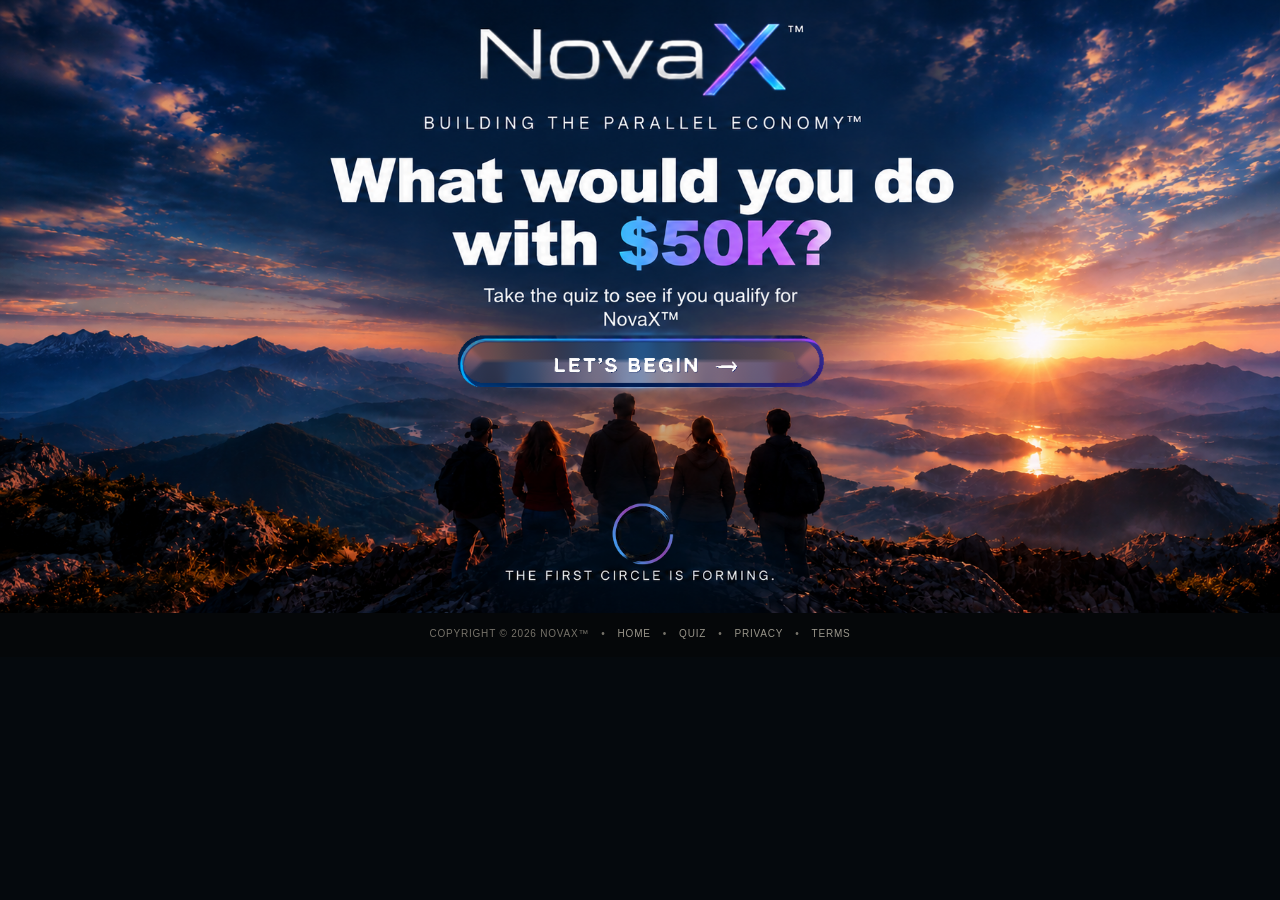
==== index.html @ 697310b9 "Add files via upload" ====
<!doctype html>
<html lang="en">
<head>
<meta charset="utf-8">
<meta name="viewport" content="width=device-width,initial-scale=1">
<title>NovaX™ — Building the Parallel Economy</title>
<meta name="description" content="NovaX™ — Building the Parallel Economy. What would you do with $50K? Take the quiz to see if you qualify for NovaX™.">
<style>
:root{--bg:#05090d;--footer:#050709;--footer-text:#77736a;--footer-link:#9a968b}
*{box-sizing:border-box}
html{-webkit-text-size-adjust:100%;text-size-adjust:100%;background:var(--bg)}
body{margin:0;min-height:100vh;background:var(--bg);color:#fff;font-family:Arial,Helvetica,sans-serif;overflow-x:hidden}
.landing-page{min-height:100vh;background:var(--bg);display:flex;flex-direction:column;align-items:center}
.landing-stage{position:relative;width:min(1812px,100%);line-height:0;background:var(--bg)}
.landing-art{display:block;width:100%;height:auto;max-width:1812px}
.landing-cta{position:absolute;left:35.5%;top:58.5%;width:28.4%;height:8.5%;border-radius:999px;z-index:2;display:block;cursor:pointer;-webkit-tap-highlight-color:transparent}
.landing-cta:focus-visible{outline:3px solid #fff;outline-offset:6px}
.site-footer{width:100%;display:flex;justify-content:center;align-items:center;gap:12px;flex-wrap:wrap;padding:14px 12px 16px;background:var(--footer);color:var(--footer-text);font-size:10px;line-height:1.4;letter-spacing:.08em;text-transform:uppercase;text-align:center}
.site-footer a{color:var(--footer-link);text-decoration:none}.site-footer a:hover{color:#d7bd7e}.site-footer a:focus-visible{outline:2px solid #d7bd7e;outline-offset:3px}
@media(max-width:600px){.landing-stage{width:100%}.landing-cta{top:58.5%;width:54%;height:8.5%}.site-footer{font-size:9px;gap:8px;padding:12px 9px 14px}}
</style>
</head>
<body>
<main class="landing-page" aria-label="NovaX™ landing page">
  <section class="landing-stage" aria-label="NovaX™ introduction">
    <img class="landing-art" src="assets/NovaX_LANDING_RING_X_COLORS.png" alt="NovaX™ — Building the Parallel Economy. What would you do with $50K?">
    <a class="landing-cta" href="quiz.html" aria-label="Let's begin the NovaX™ quiz"></a>
  </section>
  <nav class="site-footer" aria-label="Site navigation">
    <span>Copyright © 2026 NovaX™</span><span aria-hidden="true">•</span>
    <a href="index.html">Home</a><span aria-hidden="true">•</span>
    <a href="quiz.html">Quiz</a><span aria-hidden="true">•</span>
    <a href="privacy.html">Privacy</a><span aria-hidden="true">•</span>
    <a href="terms.html">Terms</a>
  </nav>
</main>
</body>
</html>
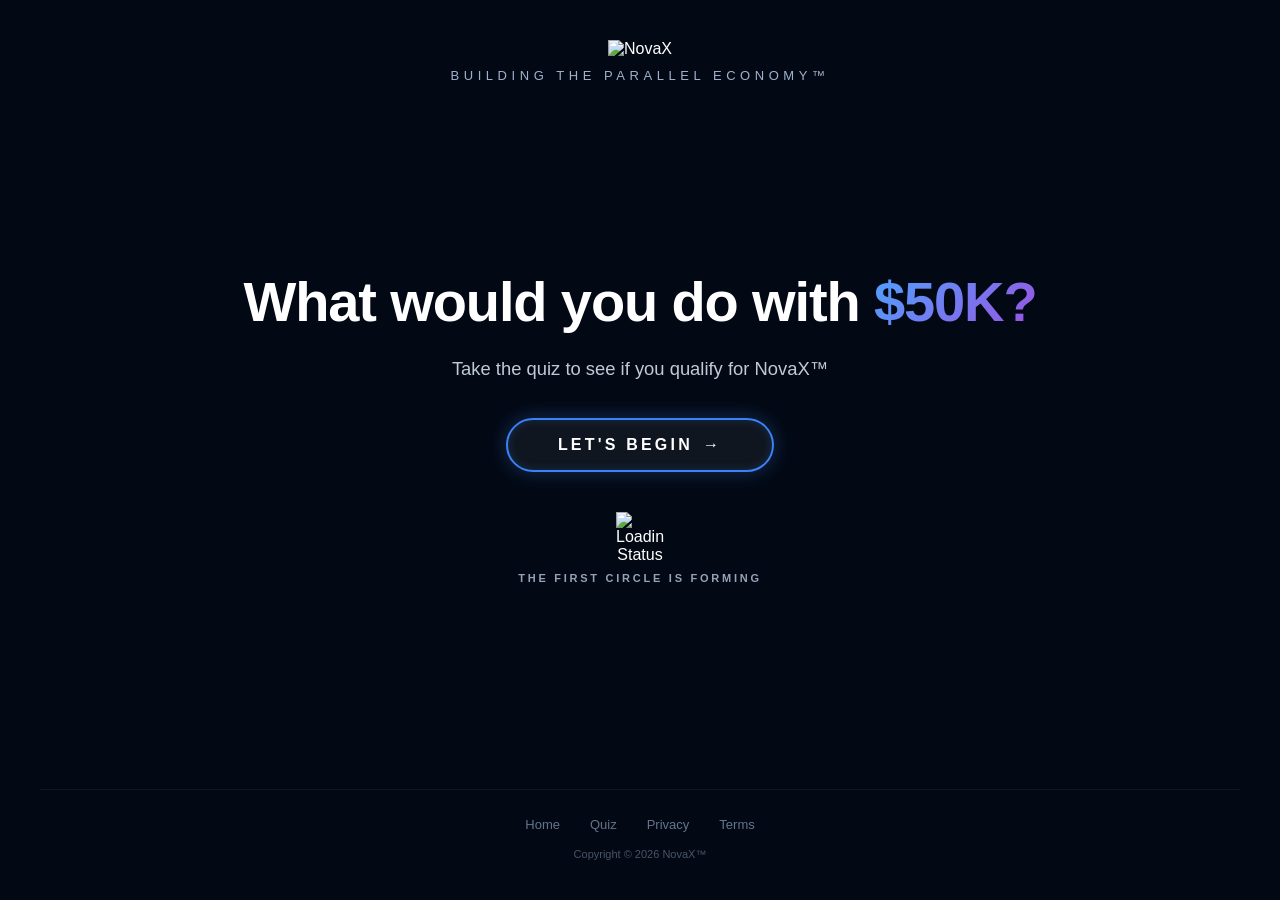
==== commit 50775005: "Add files via upload" ====
--- a/index.html
+++ b/index.html
@@ -1,38 +1,286 @@
-<!doctype html>
+<!DOCTYPE html>
 <html lang="en">
 <head>
-<meta charset="utf-8">
-<meta name="viewport" content="width=device-width,initial-scale=1">
-<title>NovaX™ — Building the Parallel Economy</title>
-<meta name="description" content="NovaX™ — Building the Parallel Economy. What would you do with $50K? Take the quiz to see if you qualify for NovaX™.">
-<style>
-:root{--bg:#05090d;--footer:#050709;--footer-text:#77736a;--footer-link:#9a968b}
-*{box-sizing:border-box}
-html{-webkit-text-size-adjust:100%;text-size-adjust:100%;background:var(--bg)}
-body{margin:0;min-height:100vh;background:var(--bg);color:#fff;font-family:Arial,Helvetica,sans-serif;overflow-x:hidden}
-.landing-page{min-height:100vh;background:var(--bg);display:flex;flex-direction:column;align-items:center}
-.landing-stage{position:relative;width:min(1812px,100%);line-height:0;background:var(--bg)}
-.landing-art{display:block;width:100%;height:auto;max-width:1812px}
-.landing-cta{position:absolute;left:35.5%;top:58.5%;width:28.4%;height:8.5%;border-radius:999px;z-index:2;display:block;cursor:pointer;-webkit-tap-highlight-color:transparent}
-.landing-cta:focus-visible{outline:3px solid #fff;outline-offset:6px}
-.site-footer{width:100%;display:flex;justify-content:center;align-items:center;gap:12px;flex-wrap:wrap;padding:14px 12px 16px;background:var(--footer);color:var(--footer-text);font-size:10px;line-height:1.4;letter-spacing:.08em;text-transform:uppercase;text-align:center}
-.site-footer a{color:var(--footer-link);text-decoration:none}.site-footer a:hover{color:#d7bd7e}.site-footer a:focus-visible{outline:2px solid #d7bd7e;outline-offset:3px}
-@media(max-width:600px){.landing-stage{width:100%}.landing-cta{top:58.5%;width:54%;height:8.5%}.site-footer{font-size:9px;gap:8px;padding:12px 9px 14px}}
-</style>
+    <meta charset="UTF-8">
+    <meta name="viewport" content="width=device-width, initial-scale=1.0">
+    <title>NovaX™ — Building the Parallel Economy</title>
+    <style>
+        /* Reset and Base Styles */
+        * {
+            box-sizing: border-box;
+            margin: 0;
+            padding: 0;
+        }
+
+        body, html {
+            height: 100%;
+            font-family: -apple-system, BlinkMacSystemFont, "Segoe UI", Roboto, Helvetica, Arial, sans-serif;
+            background-color: #030914;
+            color: #ffffff;
+            overflow-x: hidden;
+        }
+
+        /* Main Container with Background Graphic */
+        .hero-container {
+            position: relative;
+            min-height: 100vh;
+            width: 100%;
+            display: flex;
+            flex-direction: column;
+            justify-content: space-between;
+            align-items: center;
+            background: linear-gradient(to bottom, rgba(3, 9, 20, 0.4), rgba(3, 9, 20, 0.7)), 
+                        url('assets/background.png') no-repeat center center;
+            background-size: cover;
+            padding: 40px 20px;
+            text-align: center;
+        }
+
+        /* Header / Logo */
+        .header {
+            width: 100%;
+            max-width: 1200px;
+            display: flex;
+            flex-direction: column;
+            align-items: center;
+            margin-bottom: 20px;
+        }
+
+        .logo {
+            max-width: 280px;
+            height: auto;
+            margin-bottom: 10px;
+        }
+
+        .tagline {
+            font-size: 13px;
+            letter-spacing: 0.35em;
+            text-transform: uppercase;
+            color: #b0c4de;
+            font-weight: 500;
+            opacity: 0.9;
+        }
+
+        /* Main Content Area */
+        .content-box {
+            max-width: 800px;
+            width: 100%;
+            margin: auto;
+            display: flex;
+            flex-direction: column;
+            align-items: center;
+            justify-content: center;
+            z-index: 2;
+        }
+
+        .headline {
+            font-size: 3.5rem;
+            font-weight: 800;
+            line-height: 1.2;
+            margin-bottom: 20px;
+            letter-spacing: -0.02em;
+        }
+
+        .gradient-text {
+            background: linear-gradient(135deg, #4da3ff, #9b51e0);
+            -webkit-background-clip: text;
+            -webkit-text-fill-color: transparent;
+        }
+
+        .subtext {
+            font-size: 1.15rem;
+            color: #cbd5e1;
+            margin-bottom: 35px;
+            max-width: 500px;
+            line-height: 1.5;
+            opacity: 0.95;
+        }
+
+        /* Call To Action Button */
+        .cta-button {
+            display: inline-flex;
+            align-items: center;
+            justify-content: center;
+            background: rgba(255, 255, 255, 0.05);
+            border: 2px solid #3b82f6;
+            color: #ffffff;
+            font-size: 1rem;
+            font-weight: 700;
+            letter-spacing: 0.2em;
+            padding: 16px 50px;
+            border-radius: 50px;
+            text-decoration: none;
+            text-transform: uppercase;
+            transition: all 0.3s ease;
+            box-shadow: 0 0 20px rgba(59, 130, 246, 0.3), inset 0 0 10px rgba(59, 130, 246, 0.2);
+            cursor: pointer;
+            position: relative;
+            overflow: hidden;
+        }
+
+        .cta-button:hover {
+            background: #3b82f6;
+            box-shadow: 0 0 30px rgba(59, 130, 246, 0.6);
+            transform: translateY(-2px);
+        }
+
+        .cta-button .arrow {
+            margin-left: 10px;
+            transition: transform 0.3s ease;
+        }
+
+        .cta-button:hover .arrow {
+            transform: translateX(4px);
+        }
+
+        /* Status Section / Spinner */
+        .status-container {
+            margin-top: 40px;
+            display: flex;
+            flex-direction: column;
+            align-items: center;
+            gap: 12px;
+        }
+
+        .spinner-ring {
+            width: 48px;
+            height: 48px;
+            object-fit: contain;
+            animation: spin 6s linear infinite;
+        }
+
+        .status-text {
+            font-size: 11px;
+            letter-spacing: 0.25em;
+            text-transform: uppercase;
+            color: #94a3b8;
+            font-weight: 600;
+        }
+
+        @keyframes spin {
+            0% { transform: rotate(0deg); }
+            100% { transform: rotate(360deg); }
+        }
+
+        /* Footer Navigation */
+        .footer {
+            width: 100%;
+            max-width: 1200px;
+            margin-top: 40px;
+            display: flex;
+            flex-direction: column;
+            align-items: center;
+            gap: 15px;
+            border-top: 1px solid rgba(255, 255, 255, 0.05);
+            padding-top: 25px;
+            z-index: 2;
+        }
+
+        .footer-nav {
+            display: flex;
+            justify-content: center;
+            gap: 30px;
+            list-style: none;
+        }
+
+        .footer-nav a {
+            color: #64748b;
+            text-decoration: none;
+            font-size: 13px;
+            transition: color 0.2s ease;
+        }
+
+        .footer-nav a:hover {
+            color: #94a3b8;
+        }
+
+        .copyright {
+            font-size: 11px;
+            color: #475569;
+        }
+
+        /* Mobile Viewport Adaptations (Breakpoints) */
+        @media (max-width: 768px) {
+            .hero-container {
+                padding: 30px 16px;
+                background-position: 35% center; /* Adjusts mountain horizon focus for portrait screens */
+            }
+
+            .logo {
+                max-width: 200px;
+            }
+
+            .tagline {
+                font-size: 10px;
+                letter-spacing: 0.25em;
+            }
+
+            .headline {
+                font-size: 2.2rem;
+                margin-bottom: 16px;
+            }
+
+            .subtext {
+                font-size: 1rem;
+                margin-bottom: 30px;
+                padding: 0 10px;
+            }
+
+            .cta-button {
+                width: 100%;
+                max-width: 320px;
+                padding: 14px 30px;
+                font-size: 0.95rem;
+            }
+
+            .footer-nav {
+                gap: 20px;
+            }
+            
+            .footer-nav a {
+                font-size: 12px;
+            }
+        }
+    </style>
 </head>
 <body>
-<main class="landing-page" aria-label="NovaX™ landing page">
-  <section class="landing-stage" aria-label="NovaX™ introduction">
-    <img class="landing-art" src="assets/NovaX_LANDING_RING_X_COLORS.png" alt="NovaX™ — Building the Parallel Economy. What would you do with $50K?">
-    <a class="landing-cta" href="quiz.html" aria-label="Let's begin the NovaX™ quiz"></a>
-  </section>
-  <nav class="site-footer" aria-label="Site navigation">
-    <span>Copyright © 2026 NovaX™</span><span aria-hidden="true">•</span>
-    <a href="index.html">Home</a><span aria-hidden="true">•</span>
-    <a href="quiz.html">Quiz</a><span aria-hidden="true">•</span>
-    <a href="privacy.html">Privacy</a><span aria-hidden="true">•</span>
-    <a href="terms.html">Terms</a>
-  </nav>
-</main>
+
+    <section class="hero-container">
+        
+        <!-- Header Brand Assets -->
+        <header class="header">
+            <img src="assets/logo.png" alt="NovaX" class="logo">
+            <div class="tagline">Building the Parallel Economy™</div>
+        </header>
+
+        <!-- Dynamic Core Content Area -->
+        <div class="content-box">
+            <h1 class="headline">What would you do with <span class="gradient-text">$50K?</span></h1>
+            <p class="subtext">Take the quiz to see if you qualify for NovaX™</p>
+            
+            <a href="#" class="cta-button">
+                Let's Begin <span class="arrow">&rarr;</span>
+            </a>
+
+            <!-- Status Indicator Section -->
+            <div class="status-container">
+                <img src="assets/spinner.png" alt="Loading Status" class="spinner-ring">
+                <div class="status-text">The First Circle Is Forming</div>
+            </div>
+        </div>
+
+        <!-- Compliance & Legal Navigation Footer -->
+        <footer class="footer">
+            <ul class="footer-nav">
+                <li><a href="#">Home</a></li>
+                <li><a href="#">Quiz</a></li>
+                <li><a href="#">Privacy</a></li>
+                <li><a href="#">Terms</a></li>
+            </ul>
+            <div class="copyright">Copyright &copy; 2026 NovaX™</div>
+        </footer>
+
+    </section>
+
 </body>
 </html>
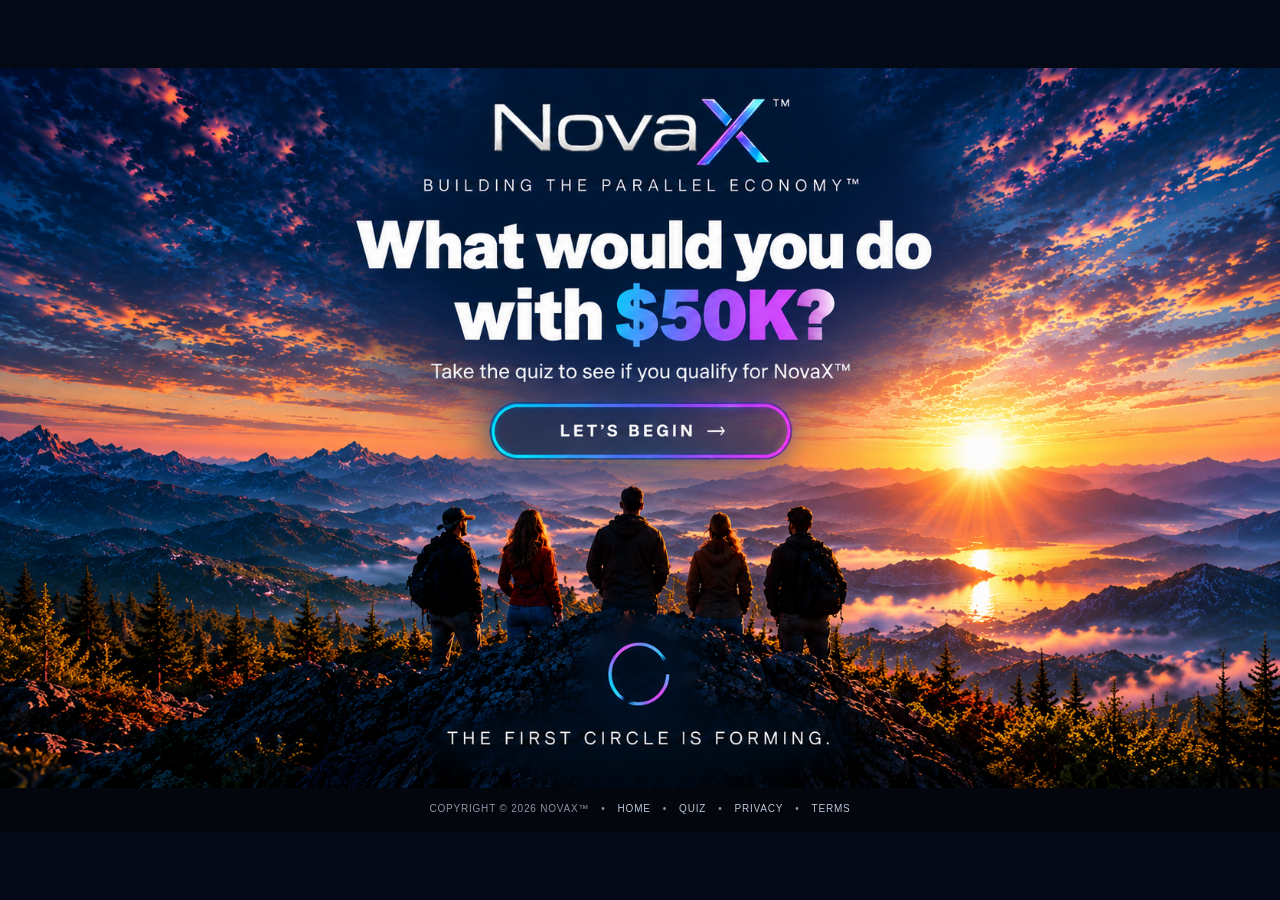
==== commit b425bd5c: "Add files via upload" ====
--- a/index.html
+++ b/index.html
@@ -1,286 +1,47 @@
-<!DOCTYPE html>
+<!doctype html>
 <html lang="en">
 <head>
-    <meta charset="UTF-8">
-    <meta name="viewport" content="width=device-width, initial-scale=1.0">
-    <title>NovaX™ — Building the Parallel Economy</title>
-    <style>
-        /* Reset and Base Styles */
-        * {
-            box-sizing: border-box;
-            margin: 0;
-            padding: 0;
-        }
-
-        body, html {
-            height: 100%;
-            font-family: -apple-system, BlinkMacSystemFont, "Segoe UI", Roboto, Helvetica, Arial, sans-serif;
-            background-color: #030914;
-            color: #ffffff;
-            overflow-x: hidden;
-        }
-
-        /* Main Container with Background Graphic */
-        .hero-container {
-            position: relative;
-            min-height: 100vh;
-            width: 100%;
-            display: flex;
-            flex-direction: column;
-            justify-content: space-between;
-            align-items: center;
-            background: linear-gradient(to bottom, rgba(3, 9, 20, 0.4), rgba(3, 9, 20, 0.7)), 
-                        url('assets/background.png') no-repeat center center;
-            background-size: cover;
-            padding: 40px 20px;
-            text-align: center;
-        }
-
-        /* Header / Logo */
-        .header {
-            width: 100%;
-            max-width: 1200px;
-            display: flex;
-            flex-direction: column;
-            align-items: center;
-            margin-bottom: 20px;
-        }
-
-        .logo {
-            max-width: 280px;
-            height: auto;
-            margin-bottom: 10px;
-        }
-
-        .tagline {
-            font-size: 13px;
-            letter-spacing: 0.35em;
-            text-transform: uppercase;
-            color: #b0c4de;
-            font-weight: 500;
-            opacity: 0.9;
-        }
-
-        /* Main Content Area */
-        .content-box {
-            max-width: 800px;
-            width: 100%;
-            margin: auto;
-            display: flex;
-            flex-direction: column;
-            align-items: center;
-            justify-content: center;
-            z-index: 2;
-        }
-
-        .headline {
-            font-size: 3.5rem;
-            font-weight: 800;
-            line-height: 1.2;
-            margin-bottom: 20px;
-            letter-spacing: -0.02em;
-        }
-
-        .gradient-text {
-            background: linear-gradient(135deg, #4da3ff, #9b51e0);
-            -webkit-background-clip: text;
-            -webkit-text-fill-color: transparent;
-        }
-
-        .subtext {
-            font-size: 1.15rem;
-            color: #cbd5e1;
-            margin-bottom: 35px;
-            max-width: 500px;
-            line-height: 1.5;
-            opacity: 0.95;
-        }
-
-        /* Call To Action Button */
-        .cta-button {
-            display: inline-flex;
-            align-items: center;
-            justify-content: center;
-            background: rgba(255, 255, 255, 0.05);
-            border: 2px solid #3b82f6;
-            color: #ffffff;
-            font-size: 1rem;
-            font-weight: 700;
-            letter-spacing: 0.2em;
-            padding: 16px 50px;
-            border-radius: 50px;
-            text-decoration: none;
-            text-transform: uppercase;
-            transition: all 0.3s ease;
-            box-shadow: 0 0 20px rgba(59, 130, 246, 0.3), inset 0 0 10px rgba(59, 130, 246, 0.2);
-            cursor: pointer;
-            position: relative;
-            overflow: hidden;
-        }
-
-        .cta-button:hover {
-            background: #3b82f6;
-            box-shadow: 0 0 30px rgba(59, 130, 246, 0.6);
-            transform: translateY(-2px);
-        }
-
-        .cta-button .arrow {
-            margin-left: 10px;
-            transition: transform 0.3s ease;
-        }
-
-        .cta-button:hover .arrow {
-            transform: translateX(4px);
-        }
-
-        /* Status Section / Spinner */
-        .status-container {
-            margin-top: 40px;
-            display: flex;
-            flex-direction: column;
-            align-items: center;
-            gap: 12px;
-        }
-
-        .spinner-ring {
-            width: 48px;
-            height: 48px;
-            object-fit: contain;
-            animation: spin 6s linear infinite;
-        }
-
-        .status-text {
-            font-size: 11px;
-            letter-spacing: 0.25em;
-            text-transform: uppercase;
-            color: #94a3b8;
-            font-weight: 600;
-        }
-
-        @keyframes spin {
-            0% { transform: rotate(0deg); }
-            100% { transform: rotate(360deg); }
-        }
-
-        /* Footer Navigation */
-        .footer {
-            width: 100%;
-            max-width: 1200px;
-            margin-top: 40px;
-            display: flex;
-            flex-direction: column;
-            align-items: center;
-            gap: 15px;
-            border-top: 1px solid rgba(255, 255, 255, 0.05);
-            padding-top: 25px;
-            z-index: 2;
-        }
-
-        .footer-nav {
-            display: flex;
-            justify-content: center;
-            gap: 30px;
-            list-style: none;
-        }
-
-        .footer-nav a {
-            color: #64748b;
-            text-decoration: none;
-            font-size: 13px;
-            transition: color 0.2s ease;
-        }
-
-        .footer-nav a:hover {
-            color: #94a3b8;
-        }
-
-        .copyright {
-            font-size: 11px;
-            color: #475569;
-        }
-
-        /* Mobile Viewport Adaptations (Breakpoints) */
-        @media (max-width: 768px) {
-            .hero-container {
-                padding: 30px 16px;
-                background-position: 35% center; /* Adjusts mountain horizon focus for portrait screens */
-            }
-
-            .logo {
-                max-width: 200px;
-            }
-
-            .tagline {
-                font-size: 10px;
-                letter-spacing: 0.25em;
-            }
-
-            .headline {
-                font-size: 2.2rem;
-                margin-bottom: 16px;
-            }
-
-            .subtext {
-                font-size: 1rem;
-                margin-bottom: 30px;
-                padding: 0 10px;
-            }
-
-            .cta-button {
-                width: 100%;
-                max-width: 320px;
-                padding: 14px 30px;
-                font-size: 0.95rem;
-            }
-
-            .footer-nav {
-                gap: 20px;
-            }
-            
-            .footer-nav a {
-                font-size: 12px;
-            }
-        }
-    </style>
+<meta charset="utf-8">
+<meta name="viewport" content="width=device-width,initial-scale=1">
+<title>NovaX™ — Building the Parallel Economy</title>
+<meta name="description" content="NovaX™ — Building the Parallel Economy. What would you do with $50K? Take the quiz to see if you qualify for NovaX™.">
+<meta name="theme-color" content="#030a16">
+<style>
+:root{--page-bg:#030a16;--footer:#03070d;--footer-text:#8b96a8;--footer-link:#b9c6d8}
+*{box-sizing:border-box}
+html,body{margin:0;min-height:100%;background:var(--page-bg);color:#fff;font-family:Arial,Helvetica,sans-serif}
+body{min-height:100svh;overflow-x:hidden}
+.landing-page{min-height:100svh;display:flex;flex-direction:column;align-items:center;justify-content:center;background:var(--page-bg)}
+.landing-stage{position:relative;flex:0 0 auto;width:min(100vw,calc(100svh * 1672 / 940));aspect-ratio:1672/940;line-height:0;overflow:hidden;background:var(--page-bg)}
+.landing-art{display:block;width:100%;height:100%;object-fit:contain}
+.landing-cta{position:absolute;left:38.0%;top:46.0%;width:24.0%;height:8.0%;z-index:3;display:block;border-radius:999px;cursor:pointer;-webkit-tap-highlight-color:transparent}
+.landing-cta:focus-visible{outline:3px solid #fff;outline-offset:6px}
+.site-footer{width:100%;display:flex;justify-content:center;align-items:center;gap:12px;flex-wrap:wrap;padding:14px 12px 16px;background:var(--footer);color:var(--footer-text);font-size:10px;line-height:1.4;letter-spacing:.08em;text-transform:uppercase;text-align:center}
+.site-footer a{color:var(--footer-link);text-decoration:none}.site-footer a:hover{color:#fff}.site-footer a:focus-visible{outline:2px solid #fff;outline-offset:3px}
+.sr-only{position:absolute!important;width:1px!important;height:1px!important;padding:0!important;margin:-1px!important;overflow:hidden!important;clip:rect(0,0,0,0)!important;white-space:nowrap!important;border:0!important}
+@media (orientation:portrait),(max-width:767px){
+ .landing-page{justify-content:center}
+ .landing-stage{width:min(100vw,calc(100svh * 2 / 3));aspect-ratio:2/3}
+ .landing-cta{left:25.6%;top:48.0%;width:48.5%;height:6.0%}
+}
+</style>
 </head>
 <body>
-
-    <section class="hero-container">
-        
-        <!-- Header Brand Assets -->
-        <header class="header">
-            <img src="assets/logo.png" alt="NovaX" class="logo">
-            <div class="tagline">Building the Parallel Economy™</div>
-        </header>
-
-        <!-- Dynamic Core Content Area -->
-        <div class="content-box">
-            <h1 class="headline">What would you do with <span class="gradient-text">$50K?</span></h1>
-            <p class="subtext">Take the quiz to see if you qualify for NovaX™</p>
-            
-            <a href="#" class="cta-button">
-                Let's Begin <span class="arrow">&rarr;</span>
-            </a>
-
-            <!-- Status Indicator Section -->
-            <div class="status-container">
-                <img src="assets/spinner.png" alt="Loading Status" class="spinner-ring">
-                <div class="status-text">The First Circle Is Forming</div>
-            </div>
-        </div>
-
-        <!-- Compliance & Legal Navigation Footer -->
-        <footer class="footer">
-            <ul class="footer-nav">
-                <li><a href="#">Home</a></li>
-                <li><a href="#">Quiz</a></li>
-                <li><a href="#">Privacy</a></li>
-                <li><a href="#">Terms</a></li>
-            </ul>
-            <div class="copyright">Copyright &copy; 2026 NovaX™</div>
-        </footer>
-
-    </section>
-
+<main class="landing-page" aria-label="NovaX™ landing page">
+  <section class="landing-stage" aria-label="NovaX™ introduction">
+    <picture>
+      <source media="(orientation: landscape) and (min-width: 768px)" srcset="assets/NovaX_LOCKED_LANDSCAPE_REFERENCE.png">
+      <img class="landing-art" src="assets/NovaX_LOCKED_PORTRAIT_REFERENCE.png" alt="NovaX™ — Building the Parallel Economy. What would you do with $50K?">
+    </picture>
+    <a class="landing-cta" href="quiz.html" aria-label="Let's begin the NovaX™ quiz"><span class="sr-only">LET’S BEGIN →</span></a>
+  </section>
+  <nav class="site-footer" aria-label="Site navigation">
+    <span>Copyright © 2026 NovaX™</span><span aria-hidden="true">•</span>
+    <a href="index.html">Home</a><span aria-hidden="true">•</span>
+    <a href="quiz.html">Quiz</a><span aria-hidden="true">•</span>
+    <a href="privacy.html">Privacy</a><span aria-hidden="true">•</span>
+    <a href="terms.html">Terms</a>
+  </nav>
+</main>
 </body>
 </html>
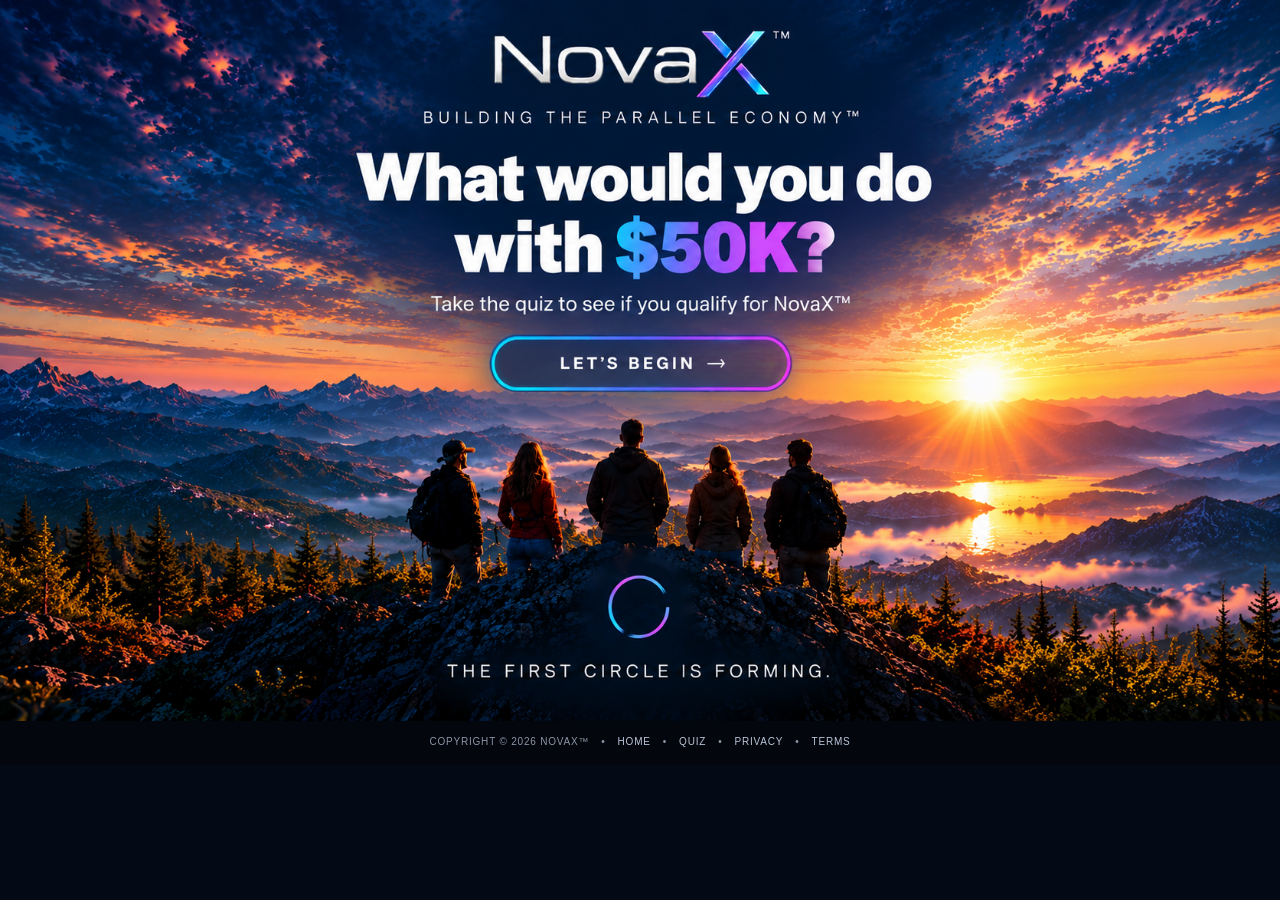
==== commit d4c68c64: "Add files via upload" ====
--- a/index.html
+++ b/index.html
@@ -3,36 +3,42 @@
 <head>
 <meta charset="utf-8">
 <meta name="viewport" content="width=device-width,initial-scale=1">
-<title>NovaX™ — Building the Parallel Economy</title>
-<meta name="description" content="NovaX™ — Building the Parallel Economy. What would you do with $50K? Take the quiz to see if you qualify for NovaX™.">
+<title>NovaX™ — Building the Parallel Economy™</title>
+<meta name="description" content="NovaX™ — Building the Parallel Economy™. What would you do with $50K? Take the quiz to see if you qualify for NovaX™.">
 <meta name="theme-color" content="#030a16">
 <style>
 :root{--page-bg:#030a16;--footer:#03070d;--footer-text:#8b96a8;--footer-link:#b9c6d8}
 *{box-sizing:border-box}
 html,body{margin:0;min-height:100%;background:var(--page-bg);color:#fff;font-family:Arial,Helvetica,sans-serif}
 body{min-height:100svh;overflow-x:hidden}
-.landing-page{min-height:100svh;display:flex;flex-direction:column;align-items:center;justify-content:center;background:var(--page-bg)}
-.landing-stage{position:relative;flex:0 0 auto;width:min(100vw,calc(100svh * 1672 / 940));aspect-ratio:1672/940;line-height:0;overflow:hidden;background:var(--page-bg)}
-.landing-art{display:block;width:100%;height:100%;object-fit:contain}
-.landing-cta{position:absolute;left:38.0%;top:46.0%;width:24.0%;height:8.0%;z-index:3;display:block;border-radius:999px;cursor:pointer;-webkit-tap-highlight-color:transparent}
+.landing-page{min-height:100svh;display:flex;flex-direction:column;align-items:center;justify-content:flex-start;background:var(--page-bg);overflow-x:hidden}
+.landing-stage{position:relative;flex:0 0 auto;width:100vw;height:100svh;min-height:0;overflow:hidden;background:var(--page-bg);display:flex;align-items:center;justify-content:center}
+.landing-art{display:block;width:auto;height:100%;max-width:none;object-fit:contain;flex:0 0 auto}
+.landing-art--landscape{display:none}
+.landing-cta{position:absolute;left:25.6%;top:48.0%;width:48.5%;height:6.0%;z-index:3;display:block;border-radius:999px;cursor:pointer;-webkit-tap-highlight-color:transparent}
 .landing-cta:focus-visible{outline:3px solid #fff;outline-offset:6px}
 .site-footer{width:100%;display:flex;justify-content:center;align-items:center;gap:12px;flex-wrap:wrap;padding:14px 12px 16px;background:var(--footer);color:var(--footer-text);font-size:10px;line-height:1.4;letter-spacing:.08em;text-transform:uppercase;text-align:center}
 .site-footer a{color:var(--footer-link);text-decoration:none}.site-footer a:hover{color:#fff}.site-footer a:focus-visible{outline:2px solid #fff;outline-offset:3px}
 .sr-only{position:absolute!important;width:1px!important;height:1px!important;padding:0!important;margin:-1px!important;overflow:hidden!important;clip:rect(0,0,0,0)!important;white-space:nowrap!important;border:0!important}
-@media (orientation:portrait),(max-width:767px){
- .landing-page{justify-content:center}
- .landing-stage{width:min(100vw,calc(100svh * 2 / 3));aspect-ratio:2/3}
+@media (min-width:768px) and (orientation:landscape){
+ .landing-stage{width:100vw;height:min(100svh,56.32775vw);max-height:100svh}
+ .landing-art--portrait{display:none}
+ .landing-art--landscape{display:block;width:100%;height:100%;object-fit:fill}
+ .landing-cta{left:38.0%;top:46.0%;width:24.0%;height:8.0%}
+}
+@media (max-width:767px),(orientation:portrait){
+ .landing-art--portrait{display:block}
+ .landing-art--landscape{display:none}
  .landing-cta{left:25.6%;top:48.0%;width:48.5%;height:6.0%}
 }
+@media (prefers-reduced-motion:reduce){.landing-cta{transition:none}}
 </style>
 </head>
 <body>
 <main class="landing-page" aria-label="NovaX™ landing page">
   <section class="landing-stage" aria-label="NovaX™ introduction">
-    <picture>
-      <source media="(orientation: landscape) and (min-width: 768px)" srcset="assets/NovaX_LOCKED_LANDSCAPE_REFERENCE.png">
-      <img class="landing-art" src="assets/NovaX_LOCKED_PORTRAIT_REFERENCE.png" alt="NovaX™ — Building the Parallel Economy. What would you do with $50K?">
-    </picture>
+    <img class="landing-art landing-art--portrait" src="assets/NovaX_LOCKED_PORTRAIT_REFERENCE.png" alt="NovaX™ — Building the Parallel Economy™. What would you do with $50K?">
+    <img class="landing-art landing-art--landscape" src="assets/NovaX_LOCKED_LANDSCAPE_REFERENCE.png" alt="" aria-hidden="true">
     <a class="landing-cta" href="quiz.html" aria-label="Let's begin the NovaX™ quiz"><span class="sr-only">LET’S BEGIN →</span></a>
   </section>
   <nav class="site-footer" aria-label="Site navigation">
